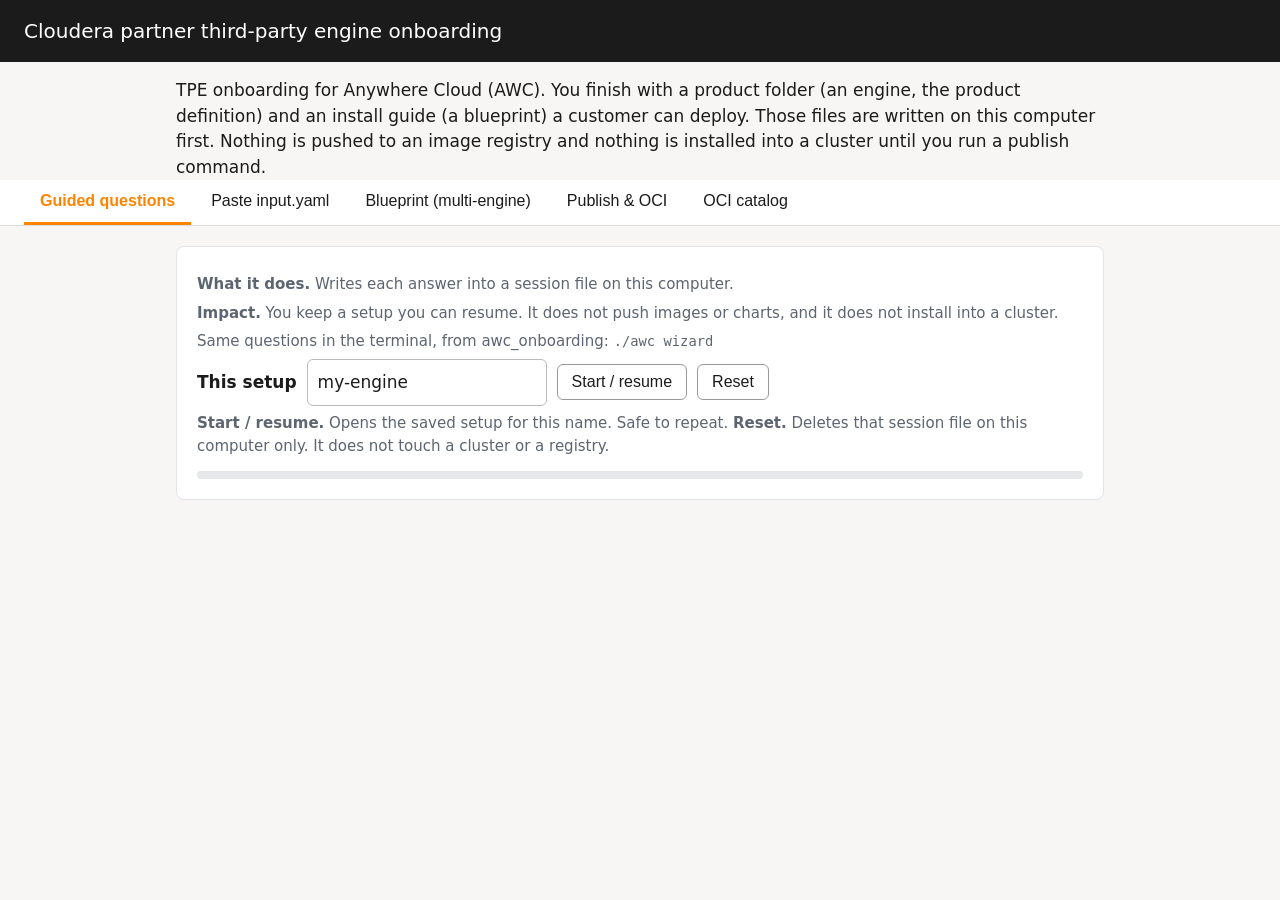
==== awc_onboarding/web/index.html @ 61711f6b "Say this repo is TPE onboarding for Anywhere Cloud (AWC). Keep the GitHub name tpe-onboarding-awc an" ====
<!doctype html>
<html><head><meta charset="utf-8"><title>Cloudera partner third-party engine onboarding</title>
<style>
:root{--b:#FF8400;--bg:#f7f6f4;--t:#1B1B1B}
*{box-sizing:border-box}body{margin:0;font:17px/1.5 system-ui,sans-serif;background:var(--bg);color:var(--t)}
header{background:#1B1B1B;color:#fff;padding:16px 24px;font-size:20px}
header b{color:#FF8400}
.start{max-width:960px;margin:16px auto 0;padding:0 16px;color:#1B1B1B}
nav{display:flex;flex-wrap:wrap;gap:4px;padding:0 24px;background:#fff;border-bottom:1px solid #ddd}
nav button{border:0;background:none;padding:12px 16px;cursor:pointer;font-size:16px;color:#1B1B1B;border-bottom:3px solid transparent}
nav button.on{border-color:#FF8400;color:#FF8400;font-weight:700}
code{font-family:ui-monospace,monospace;font-size:0.92em}
main{max-width:960px;margin:20px auto;padding:0 16px}
.card{background:#fff;border:1px solid #e1e4e8;border-radius:8px;padding:20px;margin-bottom:16px}
input,select,textarea{width:100%;max-width:100%;padding:10px;border:1px solid #bbb;border-radius:6px;font:inherit;background:#fff;color:#1B1B1B}
textarea{font-family:ui-monospace,monospace;font-size:14px;min-height:260px}
button.p{background:#FF8400;color:#1B1B1B;border:0;padding:10px 18px;border-radius:6px;cursor:pointer;font-size:16px;font-weight:700}
button.s{background:#fff;color:#1B1B1B;border:1px solid #999;padding:8px 14px;border-radius:6px;cursor:pointer;font-size:16px}
input:focus,select:focus,textarea:focus,button:focus{outline:2px solid #FF8400;outline-offset:2px}
button.p:focus{outline-color:#1B1B1B}
.row{display:flex;flex-wrap:wrap;gap:10px;align-items:center;margin-top:12px}.hide{display:none}
.bar{height:8px;background:#e5e7eb;border-radius:4px}.bar>div{height:100%;background:#FF8400;border-radius:4px}
.help{color:#5c6570;font-size:15px;margin:6px 0;white-space:pre-wrap}
.kicker{font-weight:700;margin:0 0 4px}
.err{color:#b00020}.ok{color:#0a7d33}.warn{color:#9a6700}
pre{background:#1B1B1B;color:#f2f2f2;padding:12px;border-radius:6px;overflow:auto;max-height:420px;font-size:13px;white-space:pre-wrap;word-break:break-word}
.tabs{display:flex;flex-wrap:wrap}.tabs button{margin:0 4px 4px 0}.tabs button.on{background:#1B1B1B;color:#fff}
label{font-weight:700;display:block;margin-top:12px}
.grid2{display:grid;grid-template-columns:1fr;gap:16px}
table.jobs{width:100%;border-collapse:collapse;font-size:14px;margin-top:8px}
table.jobs th,table.jobs td{border-bottom:1px solid #e1e4e8;text-align:left;padding:6px 8px;vertical-align:top}
@media(max-width:640px){header,nav{padding-left:16px;padding-right:16px}.row button{width:100%}}
</style></head><body>
<header>Cloudera partner third-party engine onboarding</header>
<p class="start">TPE onboarding for Anywhere Cloud (AWC). You finish with a product folder (an engine, the product definition) and an install guide (a blueprint) a customer can deploy. Those files are written on this computer first. Nothing is pushed to an image registry and nothing is installed into a cluster until you run a publish command.</p>
<nav id="nav">
 <button data-t="guided" class="on">Guided questions</button>
 <button data-t="yaml">Paste input.yaml</button>
 <button data-t="bp">Blueprint (multi-engine)</button>
 <button data-t="publish">Publish &amp; OCI</button>
 <button data-t="catalog">OCI catalog</button>
</nav>
<main>
<section id="guided" class="card">
 <p class="help"><b>What it does.</b> Writes each answer into a session file on this computer.</p>
 <p class="help"><b>Impact.</b> You keep a setup you can resume. It does not push images or charts, and it does not install into a cluster.</p>
 <p class="help">Same questions in the terminal, from awc_onboarding: <code>./awc wizard</code></p>
 <div class="row" style="margin-top:0"><label style="margin:0">This setup</label>
  <input id="sid" value="my-engine" style="max-width:240px">
  <button class="s" onclick="loadQ()">Start / resume</button>
  <button class="s" onclick="resetS()">Reset</button></div>
 <p class="help"><b>Start / resume.</b> Opens the saved setup for this name. Safe to repeat. <b>Reset.</b> Deletes that session file on this computer only. It does not touch a cluster or a registry.</p>
 <div class="bar" style="margin-top:14px"><div id="prog" style="width:0"></div></div>
 <div id="qbox"></div>
</section>
<section id="yaml" class="card hide">
 <p class="help"><b>What it does.</b> Validates the YAML in the box and, if the check passes, builds the product files in the browser.</p>
 <p class="help"><b>Impact.</b> You get a file list and a zip. A failed check publishes nothing and the error says what to fix. It does not push to a registry or install into a cluster. Safe to repeat.</p>
 <p class="help">Same check from awc_onboarding: <code>./awc build file.input.yaml</code></p>
 <div class="row" style="margin-top:0"><select id="exsel" onchange="loadEx('yamlta',this)"></select></div>
 <p class="help"><b>Load an example.</b> Fills the box with a finished YAML answer. It does not write a bundle and does not publish. Safe to repeat.</p>
 <p class="help">Only the fields you know are needed; everything optional gets a default.</p>
 <textarea id="yamlta" placeholder="partner: {id: neo4j, owner: \"Neo4j, Inc.\"}&#10;engine: {displayName: Neo4j, description: \"Graph database\", template: helm-simple}&#10;helm: {repoUrl: \"https://helm.neo4j.com/neo4j\", chart: neo4j, version: \"5.26.0\"}&#10;(or pick a ready-made example above)"></textarea>
 <div class="row"><button class="p" onclick="runYaml()">Generate &amp; validate</button></div>
 <p class="help"><b>Generate &amp; validate.</b> Checks the YAML and writes the product files when the check passes. If it fails, nothing is published and the error says what to fix.</p>
</section>
<section id="bp" class="card hide">
 <p class="help"><b>What it does.</b> Builds one install guide (a blueprint) from the product YAML you list. An engine is the product definition.</p>
 <p class="help"><b>Impact.</b> You get one blueprint file set and a check result. Entries marked existing are reused, not installed again. It does not push images or install into a cluster.</p>
 <p class="help">Same step from awc_onboarding: <code>./awc blueprint blueprint.input.yaml</code></p>
 <p class="help">One Blueprint = one app. List your engines (each its own input.yaml) and/or existing engines already on the cluster.</p>
 <label>blueprint.input.yaml</label><textarea id="bpta" style="min-height:200px"></textarea>
 <label>Engine input files referenced above</label><div id="engs"></div>
 <div class="row"><button class="s" onclick="addEng()">+ Add engine file</button>
 <button class="s" onclick="loadBpEx()">Load DataSpark example</button>
 <button class="p" onclick="runBp()">Compose &amp; validate</button></div>
 <p class="help"><b>+ Add engine file.</b> Adds another YAML box. It does not write a file until you compose.</p>
 <p class="help"><b>Load DataSpark example.</b> Fills the boxes with a finished answer. It does not publish. Safe to repeat.</p>
 <p class="help"><b>Compose &amp; validate.</b> Writes one install guide from the products listed and checks it. Existing products on the cluster are referenced, not installed again.</p>
</section>
<section id="publish" class="card hide">
 <p class="help"><b>What it does.</b> Stage bundle writes product YAML on this computer. Queue validate, Queue mirror, and Queue publish only add a job row.</p>
 <p class="help"><b>Impact.</b> Local files stay on this computer. These buttons do not push to an image registry and do not install into a cluster. Partner Launchpad is not connected here, so a queue click sends nothing. Safe to repeat.</p>
 <p class="help">A real mirror or publish, from the repo root: <code>make mirror-engine DIR=&lt;folder&gt;</code> then <code>make publish-engine DIR=&lt;folder&gt;</code>. Add <code>PUSH=1 APPROVE_PUBLISH=1</code> only when you mean to push.</p>
 <label>Image registry</label>
 <input id="lreg" placeholder="registry.example.com/your-namespace" oninput="updateNs()">
 <p class="help">Optional. Leave this empty until you publish. Any registry host works. It is not tied to one cloud.</p>
 <p class="help">Folder on the registry (namespace): <span id="lns">blank until you type a registry</span></p>
 <label>Short name</label>
 <input id="lslug" placeholder="neo4j" oninput="syncProductId()">
 <p id="lslugErr" class="err"></p>
 <p class="help">Folder name for the product definition (an engine). Lowercase letters and hyphens, for example neo4j.</p>
 <label>Product id</label>
 <input id="lpid" placeholder="partner-neo4j">
 <p class="help">Launchpad partner id. Starts as partner- plus the short name. Not sent from this screen.</p>
 <label>This setup</label>
 <input id="lsess" value="my-engine">
 <p class="help">Session name for the saved answers. A launchpad worker would use partners/&lt;short name&gt;/.</p>
 <div class="row">
  <button class="s" onclick="stageBundle()">Stage bundle</button>
  <button class="s" onclick="queueJob('validate')">Queue validate</button>
  <button class="s" onclick="queueJob('mirror')">Queue mirror</button>
  <button class="p" onclick="queueJob('publish')">Queue publish</button>
 </div>
 <p class="help"><b>Stage bundle.</b> Generates the YAML bundle locally. Impact: a succeeded row and a file count. Does not push.</p>
 <p class="help"><b>Queue publish.</b> Records a job only. Impact: nothing is uploaded, and no password is stored. The row says Partner Launchpad is not connected.</p>
 <div class="row"><button class="s" onclick="refreshJobs()">Refresh status</button></div>
 <p id="lmsg" class="help"></p>
 <table class="jobs"><thead><tr><th>When</th><th>Type</th><th>Status</th><th>Job id</th></tr></thead><tbody id="jobs"></tbody></table>
</section>
<section id="catalog" class="card hide">
 <h3>OCI program catalog</h3>
 <p class="help"><b>What it does.</b> Load / refresh asks for partner products and images for the registry you typed.</p>
 <p class="help"><b>Impact.</b> This checkout does not call Partner Launchpad, so the lists stay empty. The password is not stored and no registry is queried. Safe to repeat.</p>
 <div class="row">
  <input id="catEmail" placeholder="Launchpad email" autocomplete="off" style="max-width:240px">
  <input id="catPass" type="password" placeholder="Launchpad password" autocomplete="new-password" value="" style="max-width:240px">
  <button class="p" onclick="loadCatalog()">Load / refresh</button>
 </div>
 <p id="catNote" class="help">Partner Launchpad is not connected yet, so this does not load a live list. The password is not saved.</p>
 <h4>Partner engines</h4>
 <p class="help">An engine is the product definition.</p>
 <p id="partnerEmpty" class="help">No partner products listed.</p>
 <ul id="partnerList"></ul>
 <h4>Images in the marketplace repo</h4>
 <p id="imageEmpty" class="help">No images listed yet.</p>
 <p class="help">Registry: <span id="catReg"></span></p>
</section>
<section id="result" class="card hide"></section>
</main>
<script>
const $=id=>document.getElementById(id);
const api=async(p,b)=>{const r=await fetch(p,b?{method:'POST',body:JSON.stringify(b)}:{});return r.json()};
document.querySelectorAll('nav button').forEach(b=>b.onclick=()=>{
 document.querySelectorAll('nav button').forEach(x=>x.classList.toggle('on',x==b));
 ['guided','yaml','bp','publish','catalog'].forEach(t=>$(t).classList.toggle('hide',t!=b.dataset.t));
 if(b.dataset.t==='publish'&&!$('lsess').value)$('lsess').value=$('sid').value;
 if(b.dataset.t==='catalog'){$('catReg').textContent=$('lreg').value.trim()}
 $('result').classList.add('hide')});
const esc=s=>String(s).replace(/[&<>"]/g,c=>({'&':'&amp;','<':'&lt;','>':'&gt;','"':'&quot;'}[c]));
const PLAIN={'partner.id':'Short name','partner.owner':'Who makes this product','engine.displayName':'Name shoppers see','engine.description':'What the product does','engine.template':'How the product is packaged','publish.destinationRegistry':'Image registry, optional','publish.namespace':'Folder on the registry'};
let cur=null,prev=null;
const backBtn=n=>n>0?'<button class="s" onclick="goBack()">&larr; Back</button>':'';
async function loadQ(){
 const r=await api('/api/question?session='+encodeURIComponent($('sid').value));
 window.nAns=r.answered;
 $('prog').style.width=(r.total?100*r.answered/r.total:0)+'%';
 if(r.done){$('qbox').innerHTML='<p class="ok">All questions answered.</p><div class="row">'+backBtn(1)+'<button class="p" onclick="runSession()">Generate &amp; validate</button></div>';return}
 cur=r.question;let f;
 if(prev&&prev.id===cur.id){cur.default=prev.value}prev=null;
 if(cur.kind==='choice')f='<select id="ans">'+cur.choices.map(c=>`<option ${c==cur.default?'selected':''}>${esc(c)}</option>`).join('')+'</select>';
 else if(cur.kind==='bool')f=`<select id="ans"><option ${cur.default!==false?'selected':''}>yes</option><option ${cur.default===false?'selected':''}>no</option></select>`;
 else f=`<input id="ans" placeholder="${esc((cur.example||'').split('   or   ')[0].replace(/ \(.*$/,''))}" value="${esc(Array.isArray(cur.default)?cur.default.join(', '):(cur.default??''))}" onkeydown="if(event.key==='Enter')submitQ()">`;
 const plain=PLAIN[cur.id]?`<p class="kicker">${PLAIN[cur.id]}</p>`:'';
 let shown=cur.prompt;
 if(cur.id==='partner.id') shown="What is a short, unique name for this product? (lowercase, hyphens, no spaces -- e.g. 'starrocks', 'neo4j', 'dataspark')";
 const nextNote=cur.id==='partner.id'
  ? '<p class="help"><b>Next.</b> Saves this answer in the session file. The short name becomes the folder name. It does not push to a registry or install into a cluster.</p>'
  : '<p class="help"><b>Next.</b> Saves this answer in the session file. It does not push images or install into a cluster. Safe to repeat.</p>';
 $('qbox').innerHTML=plain+`<h3>${esc(shown)}</h3>${cur.help?`<div class="help">${esc(cur.help)}</div>`:''}${cur.example?`<div class="help"><b>Example:</b> ${esc(cur.example)}</div>`:''}${f}<div id="qe" class="err"></div><div class="row">${backBtn(r.answered)}<button class="p" onclick="submitQ()">Next</button></div>`+nextNote;
 $('ans').focus()}
async function goBack(){
 const r=await api('/api/back',{session:$('sid').value});
 if(r.id)prev={id:r.id,value:r.value};loadQ()}
async function submitQ(){
 let v=$('ans').value;if(cur.kind==='bool')v=v==='yes';
 if(cur.required&&v===''){$('qe').textContent='This question needs an answer. Type it in the field above to continue.';return}
 const r=await api('/api/answer',{session:$('sid').value,id:cur.id,value:v});
 if(r.error){$('qe').textContent=r.error;return}
 if(cur.id==='dependencies.hasAny'&&v===true)return depForm();
 loadQ()}
function depForm(){
 $('qbox').innerHTML=`<h3>Dependencies on other engines</h3><div class="help">Internal, Cloudera-native (CDE, CAI, CDF...) or third-party engines. auto = private; optional/ref = wired in the Blueprint.</div>
 <label>Name (key used in templates)</label><input id="dn" placeholder="database"><label>Engine resource name</label><input id="de" placeholder="cde-ace-engine">
 <label>Type</label><select id="dt"><option>auto</option><option>optional</option><option>ref</option></select>
 <label>Target instance (optional/ref only)</label><input id="di" placeholder="hive-metastore"><div id="dl" class="help"></div>
 <div class="row"><button class="s" onclick="goBack()">&larr; Back</button><button class="s" onclick="addDep()">Add dependency</button><button class="p" onclick="loadQ()">Done</button></div>`}
async function addDep(){
 const r=await api('/api/dependency',{session:$('sid').value,name:$('dn').value,engine:$('de').value,type:$('dt').value,instance:$('di').value||null});
 $('dl').textContent='Added: '+r.entries.map(e=>e.name+' → '+e.engine).join(', ');['dn','de','di'].forEach(i=>$(i).value='')}
async function resetS(){await api('/api/reset',{session:$('sid').value});loadQ()}
async function runSession(){show(await api('/api/run-session',{session:$('sid').value}))}
async function runYaml(){show(await api('/api/run-yaml',{yaml:$('yamlta').value}))}
function addEng(name='',text=''){const d=document.createElement('div');d.className='card';
 d.innerHTML=`<input placeholder="file name e.g. db.input.yaml" value="${esc(name)}"><textarea style="min-height:120px;margin-top:6px">${esc(text)}</textarea>`;$('engs').appendChild(d)}
async function loadBpEx(){$('engs').innerHTML='';
 $('bpta').value=(await api('/api/example?name=dataspark/blueprint.input.yaml')).text;
 for(const n of ['db','auth','api'])addEng(n+'.input.yaml',(await api('/api/example?name=dataspark/'+n+'.input.yaml')).text)}
async function runBp(){const engines={};$('engs').querySelectorAll('.card').forEach(c=>{const i=c.querySelector('input'),t=c.querySelector('textarea');if(i.value)engines[i.value]=t.value});
 show(await api('/api/run-blueprint',{blueprint:$('bpta').value,engines}))}
function show(r){const el=$('result');el.classList.remove('hide');
 if(r.error){el.innerHTML='<h3 class="err">'+esc(r.error)+'</h3>';return}
 const v=r.validation||{},reports=v.ok!==undefined?{bundle:v}:v;let h='<h3>Validation</h3>';
 for(const[k,x]of Object.entries(reports)){h+=`<div><b>${esc(k)}</b>: <span class="${x.ok?'ok':'err'}">${x.ok?'OK':'FAILED'}</span></div>`;
  (x.errors||[]).forEach(e=>h+=`<div class="err">✖ ${esc(e.file)}: ${esc(e.message)}</div>`);
  (x.warnings||[]).forEach(e=>h+=`<div class="warn">⚠ ${esc(e.file)}: ${esc(e.message)}</div>`)}
 const names=Object.keys(r.files);
 h+='<h3>Files</h3><div class="tabs">'+names.map((n,i)=>`<button class="s ${i?'':'on'}" onclick="tab(${i})">${esc(n)}</button>`).join('')+'</div><pre id="fv"></pre>'+
  '<div class="row"><button class="p" onclick="dl()">Download .zip</button></div>';
 el.innerHTML=h;window._f=r.files;window._z=r.zip;window._n=names;tab(0);el.scrollIntoView()}
function tab(i){$('fv').textContent=window._f[window._n[i]];document.querySelectorAll('.tabs button').forEach((b,j)=>b.classList.toggle('on',i==j))}
function dl(){const b=atob(window._z),a=new Uint8Array(b.length);for(let i=0;i<b.length;i++)a[i]=b.charCodeAt(i);
 const l=document.createElement('a');l.href=URL.createObjectURL(new Blob([a],{type:'application/zip'}));l.download='awc-bundle.zip';l.click()}
function updateNs(){
 const v=$('lreg').value.trim();const i=v.indexOf('/');
 $('lns').textContent=i>=0&&v.slice(i+1)?v.slice(i+1):'blank until you type a registry';
 if($('catReg'))$('catReg').textContent=v}
function syncProductId(){
 const slug=$('lslug').value.trim();
 const cur=$('lpid').value.trim();
 if(!cur||cur.startsWith('partner-'))$('lpid').value=slug?('partner-'+slug):''}
function paintJobs(jobs){
 $('jobs').innerHTML=(jobs||[]).map(j=>`<tr><td>${esc(j.when)}</td><td>${esc(j.type)}</td><td class="${j.status==='succeeded'?'ok':'err'}">${esc(j.status)}</td><td>${esc(j.id)}</td></tr>`).join('');
 const latest=(jobs||[])[0];
 $('lmsg').textContent=latest&&latest.detail?latest.detail:'';
 $('lmsg').className=latest&&latest.status==='succeeded'?'ok help':'err'}
async function refreshJobs(){const r=await api('/api/launchpad/jobs');paintJobs(r.jobs)}
async function stageBundle(){
 $('lslugErr').textContent='';
 if(!$('lslug').value.trim()){$('lslugErr').textContent='Type a short name, using lowercase letters and hyphens, for example neo4j.';return}
 const r=await api('/api/launchpad/stage',{session:$('lsess').value,slug:$('lslug').value,registry:$('lreg').value});
 await refreshJobs();
 if(r.error){$('lmsg').textContent=r.error;$('lmsg').className='err'}}
async function queueJob(action){
 if(!$('lslug').value.trim()){$('lslugErr').textContent='Type a short name, using lowercase letters and hyphens, for example neo4j.';return}
 const r=await api('/api/launchpad/queue',{action:action,slug:$('lslug').value,registry:$('lreg').value,username:'',password:''});
 await refreshJobs();
 if(r.error){$('lmsg').textContent=r.error;$('lmsg').className='err'}}
async function loadCatalog(){
 const r=await api('/api/launchpad/catalog',{username:$('catEmail').value,password:$('catPass').value,registry:$('lreg').value});
 $('catPass').value='';
 $('catReg').textContent=($('lreg').value||'').trim();
 $('partnerList').innerHTML='';
 $('catNote').textContent=r.message||r.error||'';
 $('partnerEmpty').textContent=(r.partners&&r.partners.length)?'':'No partner products listed.';
 $('imageEmpty').textContent=(r.images&&r.images.length)?'':'No images listed yet.'}
async function loadEx(t,sel){if(sel.value)$(t).value=(await api('/api/example?name='+encodeURIComponent(sel.value))).text}
(async()=>{const ex=await api('/api/examples');$('exsel').innerHTML='<option value="">Load an example…</option>'+ex.filter(e=>e.endsWith('.input.yaml')&&!e.includes('blueprint')&&!e.includes('/')).map(e=>`<option>${esc(e)}</option>`).join('');loadQ()})();
</script></body></html>
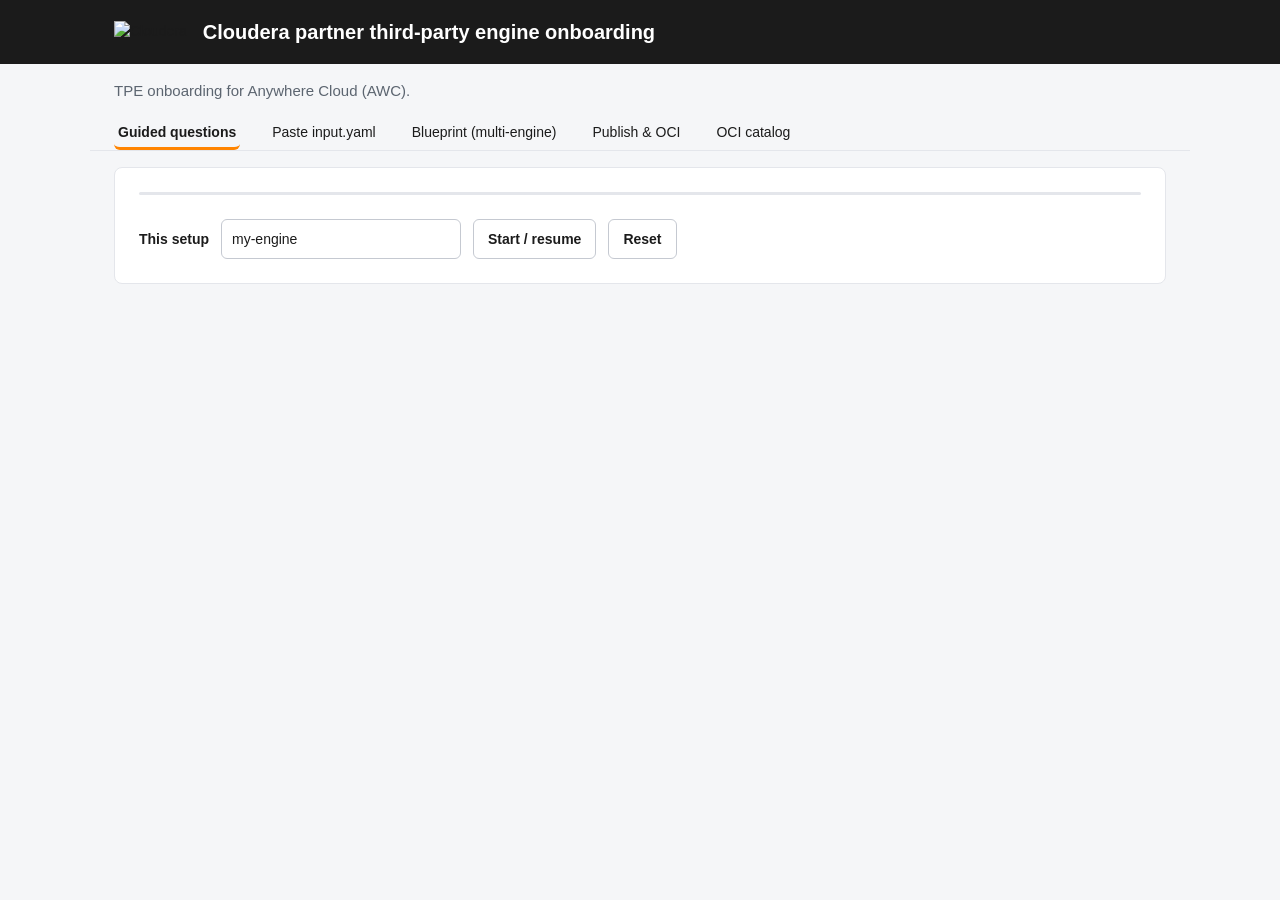
==== commit 9c58cddc: "Require registry credentials before a publish push. The publish form now asks for host, repository, " ====
--- a/awc_onboarding/web/index.html
+++ b/awc_onboarding/web/index.html
@@ -1,117 +1,129 @@
 <!doctype html>
 <html><head><meta charset="utf-8"><title>Cloudera partner third-party engine onboarding</title>
 <style>
-:root{--b:#FF8400;--bg:#f7f6f4;--t:#1B1B1B}
-*{box-sizing:border-box}body{margin:0;font:17px/1.5 system-ui,sans-serif;background:var(--bg);color:var(--t)}
-header{background:#1B1B1B;color:#fff;padding:16px 24px;font-size:20px}
-header b{color:#FF8400}
-.start{max-width:960px;margin:16px auto 0;padding:0 16px;color:#1B1B1B}
-nav{display:flex;flex-wrap:wrap;gap:4px;padding:0 24px;background:#fff;border-bottom:1px solid #ddd}
-nav button{border:0;background:none;padding:12px 16px;cursor:pointer;font-size:16px;color:#1B1B1B;border-bottom:3px solid transparent}
-nav button.on{border-color:#FF8400;color:#FF8400;font-weight:700}
-code{font-family:ui-monospace,monospace;font-size:0.92em}
-main{max-width:960px;margin:20px auto;padding:0 16px}
-.card{background:#fff;border:1px solid #e1e4e8;border-radius:8px;padding:20px;margin-bottom:16px}
-input,select,textarea{width:100%;max-width:100%;padding:10px;border:1px solid #bbb;border-radius:6px;font:inherit;background:#fff;color:#1B1B1B}
-textarea{font-family:ui-monospace,monospace;font-size:14px;min-height:260px}
-button.p{background:#FF8400;color:#1B1B1B;border:0;padding:10px 18px;border-radius:6px;cursor:pointer;font-size:16px;font-weight:700}
-button.s{background:#fff;color:#1B1B1B;border:1px solid #999;padding:8px 14px;border-radius:6px;cursor:pointer;font-size:16px}
+*{box-sizing:border-box}
+@font-face{font-family:"Source Sans 3";src:url("/fonts/SourceSans3-Regular.otf") format("opentype");font-weight:400;font-style:normal}
+@font-face{font-family:"Source Sans 3";src:url("/fonts/SourceSans3-Bold.otf") format("opentype");font-weight:600;font-style:normal}
+body{margin:0;background:#F5F6F8;color:#1B1B1B;font-family:"Source Sans 3","Source Sans Pro","Helvetica Neue",Helvetica,Arial,sans-serif;font-size:14px;line-height:1.45;font-weight:400}
+.shell{max-width:1100px;margin:0 auto;padding:0 24px}
+header{background:#1B1B1B;height:64px}
+header .shell{height:64px;display:flex;align-items:center;gap:16px}
+header img{height:22px;width:auto;display:block}
+header h1{margin:0;color:#fff;font-size:20px;font-weight:600;line-height:1.2}
+.sub{margin:16px auto 0;color:#5C6570;font-size:15px}
+nav.shell{display:flex;flex-wrap:nowrap;gap:8px;margin-top:8px;border-bottom:1px solid #E4E6EB}
+nav button{flex:0 0 auto;border:0;background:none;padding:12px 4px;margin-right:20px;cursor:pointer;font-size:14px;font-weight:400;color:#1B1B1B;border-bottom:3px solid transparent;white-space:nowrap}
+nav button.on{border-bottom-color:#FF8400;font-weight:600}
+main.shell{margin-top:16px;margin-bottom:32px}
+.card{background:#fff;border:1px solid #E4E6EB;border-radius:8px;padding:24px}
+.track{height:3px;background:#E4E6EB;border-radius:2px;margin-bottom:24px}
+.track>div{height:3px;background:#FF8400;width:0}
+.session{display:flex;align-items:center;gap:12px}
+.session label{margin:0;font-weight:600;white-space:nowrap}
+.session input{width:240px;flex:0 0 240px;height:40px}
+input,select,textarea{width:100%;padding:8px 10px;border:1px solid #C5C9D1;border-radius:6px;font-family:inherit;font-size:14px;line-height:1.45;background:#fff;color:#1B1B1B}
+textarea{font-family:ui-monospace,monospace;font-size:14px;min-height:220px}
+button{height:40px;border-radius:6px;font-family:inherit;font-size:14px;font-weight:600;line-height:1.45;cursor:pointer}
+button.p{background:#FF8400;color:#1B1B1B;border:0;padding:0 16px}
+button.p:hover{background:#E07000}
+button.s{background:#fff;color:#1B1B1B;border:1px solid #C5C9D1;padding:0 14px}
 input:focus,select:focus,textarea:focus,button:focus{outline:2px solid #FF8400;outline-offset:2px}
 button.p:focus{outline-color:#1B1B1B}
-.row{display:flex;flex-wrap:wrap;gap:10px;align-items:center;margin-top:12px}.hide{display:none}
-.bar{height:8px;background:#e5e7eb;border-radius:4px}.bar>div{height:100%;background:#FF8400;border-radius:4px}
-.help{color:#5c6570;font-size:15px;margin:6px 0;white-space:pre-wrap}
-.kicker{font-weight:700;margin:0 0 4px}
-.err{color:#b00020}.ok{color:#0a7d33}.warn{color:#9a6700}
+.row{display:flex;align-items:center;gap:12px;margin-top:16px}
+.hide{display:none}
+.help{color:#5C6570;font-size:14px;line-height:1.45;margin:8px 0 0}
+h3{margin:20px 0 8px;font-size:18px;font-weight:600;line-height:1.45}
+.actions{display:flex;align-items:center;flex-wrap:wrap;gap:8px;margin-top:16px}
+.actions button{height:40px}
+label{font-weight:600;display:block;margin-top:16px}
+.err{color:#b00020;margin:8px 0 0}.ok{color:#0a7d33}.warn{color:#9a6700}
 pre{background:#1B1B1B;color:#f2f2f2;padding:12px;border-radius:6px;overflow:auto;max-height:420px;font-size:13px;white-space:pre-wrap;word-break:break-word}
-.tabs{display:flex;flex-wrap:wrap}.tabs button{margin:0 4px 4px 0}.tabs button.on{background:#1B1B1B;color:#fff}
-label{font-weight:700;display:block;margin-top:12px}
-.grid2{display:grid;grid-template-columns:1fr;gap:16px}
-table.jobs{width:100%;border-collapse:collapse;font-size:14px;margin-top:8px}
-table.jobs th,table.jobs td{border-bottom:1px solid #e1e4e8;text-align:left;padding:6px 8px;vertical-align:top}
-@media(max-width:640px){header,nav{padding-left:16px;padding-right:16px}.row button{width:100%}}
+.tabs{display:flex;flex-wrap:wrap;gap:8px}.tabs button.on{background:#1B1B1B;color:#fff}
+table.jobs{width:100%;border-collapse:collapse;font-size:14px;margin-top:16px}
+table.jobs th,table.jobs td{border-bottom:1px solid #E4E6EB;text-align:left;padding:8px;vertical-align:top}
 </style></head><body>
-<header>Cloudera partner third-party engine onboarding</header>
-<p class="start">TPE onboarding for Anywhere Cloud (AWC). You finish with a product folder (an engine, the product definition) and an install guide (a blueprint) a customer can deploy. Those files are written on this computer first. Nothing is pushed to an image registry and nothing is installed into a cluster until you run a publish command.</p>
-<nav id="nav">
+<header>
+ <div class="shell">
+  <img src="/cloudera-logo.png" alt="Cloudera" height="22">
+  <h1>Cloudera partner third-party engine onboarding</h1>
+ </div>
+</header>
+<p class="shell sub">TPE onboarding for Anywhere Cloud (AWC).</p>
+<nav id="nav" class="shell">
  <button data-t="guided" class="on">Guided questions</button>
  <button data-t="yaml">Paste input.yaml</button>
  <button data-t="bp">Blueprint (multi-engine)</button>
  <button data-t="publish">Publish &amp; OCI</button>
  <button data-t="catalog">OCI catalog</button>
 </nav>
-<main>
+<main class="shell">
 <section id="guided" class="card">
- <p class="help"><b>What it does.</b> Writes each answer into a session file on this computer.</p>
- <p class="help"><b>Impact.</b> You keep a setup you can resume. It does not push images or charts, and it does not install into a cluster.</p>
- <p class="help">Same questions in the terminal, from awc_onboarding: <code>./awc wizard</code></p>
- <div class="row" style="margin-top:0"><label style="margin:0">This setup</label>
-  <input id="sid" value="my-engine" style="max-width:240px">
+ <div class="track"><div id="prog"></div></div>
+ <div class="session"><label for="sid">This setup</label>
+  <input id="sid" value="my-engine">
   <button class="s" onclick="loadQ()">Start / resume</button>
   <button class="s" onclick="resetS()">Reset</button></div>
- <p class="help"><b>Start / resume.</b> Opens the saved setup for this name. Safe to repeat. <b>Reset.</b> Deletes that session file on this computer only. It does not touch a cluster or a registry.</p>
- <div class="bar" style="margin-top:14px"><div id="prog" style="width:0"></div></div>
  <div id="qbox"></div>
 </section>
 <section id="yaml" class="card hide">
- <p class="help"><b>What it does.</b> Validates the YAML in the box and, if the check passes, builds the product files in the browser.</p>
- <p class="help"><b>Impact.</b> You get a file list and a zip. A failed check publishes nothing and the error says what to fix. It does not push to a registry or install into a cluster. Safe to repeat.</p>
- <p class="help">Same check from awc_onboarding: <code>./awc build file.input.yaml</code></p>
- <div class="row" style="margin-top:0"><select id="exsel" onchange="loadEx('yamlta',this)"></select></div>
- <p class="help"><b>Load an example.</b> Fills the box with a finished YAML answer. It does not write a bundle and does not publish. Safe to repeat.</p>
+ <label for="exsel">Load an example</label>
+ <select id="exsel" onchange="loadEx('yamlta',this)"></select>
  <p class="help">Only the fields you know are needed; everything optional gets a default.</p>
  <textarea id="yamlta" placeholder="partner: {id: neo4j, owner: \"Neo4j, Inc.\"}&#10;engine: {displayName: Neo4j, description: \"Graph database\", template: helm-simple}&#10;helm: {repoUrl: \"https://helm.neo4j.com/neo4j\", chart: neo4j, version: \"5.26.0\"}&#10;(or pick a ready-made example above)"></textarea>
  <div class="row"><button class="p" onclick="runYaml()">Generate &amp; validate</button></div>
- <p class="help"><b>Generate &amp; validate.</b> Checks the YAML and writes the product files when the check passes. If it fails, nothing is published and the error says what to fix.</p>
+ <p class="help">Checks the YAML and writes the product files on this computer if the check passes. A failed check publishes nothing. It does not push to a registry.</p>
 </section>
 <section id="bp" class="card hide">
- <p class="help"><b>What it does.</b> Builds one install guide (a blueprint) from the product YAML you list. An engine is the product definition.</p>
- <p class="help"><b>Impact.</b> You get one blueprint file set and a check result. Entries marked existing are reused, not installed again. It does not push images or install into a cluster.</p>
- <p class="help">Same step from awc_onboarding: <code>./awc blueprint blueprint.input.yaml</code></p>
- <p class="help">One Blueprint = one app. List your engines (each its own input.yaml) and/or existing engines already on the cluster.</p>
+ <p class="help">One blueprint is one install guide. List your products, each in its own YAML, and any engines already on the cluster.</p>
  <label>blueprint.input.yaml</label><textarea id="bpta" style="min-height:200px"></textarea>
  <label>Engine input files referenced above</label><div id="engs"></div>
  <div class="row"><button class="s" onclick="addEng()">+ Add engine file</button>
  <button class="s" onclick="loadBpEx()">Load DataSpark example</button>
  <button class="p" onclick="runBp()">Compose &amp; validate</button></div>
- <p class="help"><b>+ Add engine file.</b> Adds another YAML box. It does not write a file until you compose.</p>
- <p class="help"><b>Load DataSpark example.</b> Fills the boxes with a finished answer. It does not publish. Safe to repeat.</p>
- <p class="help"><b>Compose &amp; validate.</b> Writes one install guide from the products listed and checks it. Existing products on the cluster are referenced, not installed again.</p>
+ <p class="help">Writes one install guide from the products listed and checks it on this computer. Existing engines are reused, not installed again. Nothing is pushed.</p>
 </section>
 <section id="publish" class="card hide">
- <p class="help"><b>What it does.</b> Stage bundle writes product YAML on this computer. Queue validate, Queue mirror, and Queue publish only add a job row.</p>
- <p class="help"><b>Impact.</b> Local files stay on this computer. These buttons do not push to an image registry and do not install into a cluster. Partner Launchpad is not connected here, so a queue click sends nothing. Safe to repeat.</p>
- <p class="help">A real mirror or publish, from the repo root: <code>make mirror-engine DIR=&lt;folder&gt;</code> then <code>make publish-engine DIR=&lt;folder&gt;</code>. Add <code>PUSH=1 APPROVE_PUBLISH=1</code> only when you mean to push.</p>
- <label>Image registry</label>
- <input id="lreg" placeholder="registry.example.com/your-namespace" oninput="updateNs()">
- <p class="help">Optional. Leave this empty until you publish. Any registry host works. It is not tied to one cloud.</p>
- <p class="help">Folder on the registry (namespace): <span id="lns">blank until you type a registry</span></p>
- <label>Short name</label>
- <input id="lslug" placeholder="neo4j" oninput="syncProductId()">
- <p id="lslugErr" class="err"></p>
- <p class="help">Folder name for the product definition (an engine). Lowercase letters and hyphens, for example neo4j.</p>
- <label>Product id</label>
- <input id="lpid" placeholder="partner-neo4j">
- <p class="help">Launchpad partner id. Starts as partner- plus the short name. Not sent from this screen.</p>
- <label>This setup</label>
- <input id="lsess" value="my-engine">
- <p class="help">Session name for the saved answers. A launchpad worker would use partners/&lt;short name&gt;/.</p>
- <div class="row">
-  <button class="s" onclick="stageBundle()">Stage bundle</button>
-  <button class="s" onclick="queueJob('validate')">Queue validate</button>
-  <button class="s" onclick="queueJob('mirror')">Queue mirror</button>
-  <button class="p" onclick="queueJob('publish')">Queue publish</button>
+ <label for="lhost">Registry host</label>
+ <input id="lhost" placeholder="registry.example.com" autocomplete="off">
+ <p class="help">Where the images will be pushed. Any registry. Not tied to one cloud.</p>
+ <label for="lrepo">Repository name</label>
+ <input id="lrepo" placeholder="your-namespace/product" autocomplete="off">
+ <p class="help">The repository path on that host.</p>
+ <label for="limage">Image name</label>
+ <input id="limage" placeholder="neo4j" autocomplete="off">
+ <p class="help">Image name starts as the folder name from the first step. Change it if the image name is different.</p>
+ <label for="ltag">Tag</label>
+ <input id="ltag" placeholder="1.0.0" autocomplete="off">
+ <p class="help">The image tag. Nothing is pushed until host, repository, image name, and tag are all set.</p>
+ <label for="luser">Registry username</label>
+ <input id="luser" autocomplete="off">
+ <label for="lpass">Registry password or token</label>
+ <input id="lpass" type="password" autocomplete="new-password" value="">
+ <p id="lneed" class="help">Required to push. The password is not saved.</p>
+ <details>
+  <summary>Advanced</summary>
+  <label for="lpid">Launchpad id</label>
+  <input id="lpid" placeholder="partner-neo4j" autocomplete="off">
+  <label for="lsess">Local save name</label>
+  <input id="lsess" value="my-engine" autocomplete="off">
+ </details>
+ <div class="actions">
+  <button class="s" type="button" onclick="stageBundle()">Create local files</button>
+  <button class="s" type="button" onclick="checkFiles()">Check files</button>
+  <button class="s" type="button" onclick="copyImages()">Copy images</button>
+  <button class="p" type="button" onclick="publishProduct()">Publish the product</button>
  </div>
- <p class="help"><b>Stage bundle.</b> Generates the YAML bundle locally. Impact: a succeeded row and a file count. Does not push.</p>
- <p class="help"><b>Queue publish.</b> Records a job only. Impact: nothing is uploaded, and no password is stored. The row says Partner Launchpad is not connected.</p>
- <div class="row"><button class="s" onclick="refreshJobs()">Refresh status</button></div>
+ <p class="help">Create local files writes the product folder on this computer. Does not upload anything.</p>
+ <p class="help">Check files checks the YAML. Does not upload.</p>
+ <p class="help">Copy images pushes the image to registry host / repository name : tag. Nothing is copied if any of those, or the username or password, is empty.</p>
+ <p class="help">Publish the product sends the install guide after the image exists. Partner Launchpad is not connected, so nothing is sent.</p>
+ <div class="row"><button class="s" type="button" onclick="refreshJobs()">Refresh status</button></div>
+ <p class="help">Updates the job list on this page.</p>
  <p id="lmsg" class="help"></p>
  <table class="jobs"><thead><tr><th>When</th><th>Type</th><th>Status</th><th>Job id</th></tr></thead><tbody id="jobs"></tbody></table>
 </section>
 <section id="catalog" class="card hide">
  <h3>OCI program catalog</h3>
- <p class="help"><b>What it does.</b> Load / refresh asks for partner products and images for the registry you typed.</p>
- <p class="help"><b>Impact.</b> This checkout does not call Partner Launchpad, so the lists stay empty. The password is not stored and no registry is queried. Safe to repeat.</p>
  <div class="row">
   <input id="catEmail" placeholder="Launchpad email" autocomplete="off" style="max-width:240px">
   <input id="catPass" type="password" placeholder="Launchpad password" autocomplete="new-password" value="" style="max-width:240px">
@@ -134,8 +146,8 @@
 document.querySelectorAll('nav button').forEach(b=>b.onclick=()=>{
  document.querySelectorAll('nav button').forEach(x=>x.classList.toggle('on',x==b));
  ['guided','yaml','bp','publish','catalog'].forEach(t=>$(t).classList.toggle('hide',t!=b.dataset.t));
- if(b.dataset.t==='publish'&&!$('lsess').value)$('lsess').value=$('sid').value;
- if(b.dataset.t==='catalog'){$('catReg').textContent=$('lreg').value.trim()}
+ if(b.dataset.t==='publish') fillImageFromFolder();
+ if(b.dataset.t==='catalog'){$('catReg').textContent=($('lhost').value||'').trim()}
  $('result').classList.add('hide')});
 const esc=s=>String(s).replace(/[&<>"]/g,c=>({'&':'&amp;','<':'&lt;','>':'&gt;','"':'&quot;'}[c]));
 const PLAIN={'partner.id':'Short name','partner.owner':'Who makes this product','engine.displayName':'Name shoppers see','engine.description':'What the product does','engine.template':'How the product is packaged','publish.destinationRegistry':'Image registry, optional','publish.namespace':'Folder on the registry'};
@@ -167,6 +179,7 @@
  if(cur.required&&v===''){$('qe').textContent='This question needs an answer. Type it in the field above to continue.';return}
  const r=await api('/api/answer',{session:$('sid').value,id:cur.id,value:v});
  if(r.error){$('qe').textContent=r.error;return}
+ if(cur.id==='partner.id'){window._folder=String(v).trim(); fillImageFromFolder(); const id=$('lpid'); if(id&&(!id.value||id.value.startsWith('partner-'))) id.value=window._folder?('partner-'+window._folder):'';}
  if(cur.id==='dependencies.hasAny'&&v===true)return depForm();
  loadQ()}
 function depForm(){
@@ -201,14 +214,20 @@
 function tab(i){$('fv').textContent=window._f[window._n[i]];document.querySelectorAll('.tabs button').forEach((b,j)=>b.classList.toggle('on',i==j))}
 function dl(){const b=atob(window._z),a=new Uint8Array(b.length);for(let i=0;i<b.length;i++)a[i]=b.charCodeAt(i);
  const l=document.createElement('a');l.href=URL.createObjectURL(new Blob([a],{type:'application/zip'}));l.download='awc-bundle.zip';l.click()}
-function updateNs(){
- const v=$('lreg').value.trim();const i=v.indexOf('/');
- $('lns').textContent=i>=0&&v.slice(i+1)?v.slice(i+1):'blank until you type a registry';
- if($('catReg'))$('catReg').textContent=v}
-function syncProductId(){
- const slug=$('lslug').value.trim();
- const cur=$('lpid').value.trim();
- if(!cur||cur.startsWith('partner-'))$('lpid').value=slug?('partner-'+slug):''}
+function fillImageFromFolder(){
+ const name=window._folder||'';
+ const image=$('limage');
+ if(image&&!image.value.trim()&&name) image.value=name}
+function pushCoords(){
+ return ['lhost','lrepo','limage','ltag','luser','lpass'].map(id=>$(id).value.trim())}
+function pushReady(){
+ const [host,repo,image,tag,user,pass]=pushCoords();
+ if(host&&repo&&image&&tag&&user&&pass) return true;
+ $('lneed').textContent='Required to push. The password is not saved.';
+ $('lmsg').textContent='Required to push. The password is not saved.';
+ $('lmsg').className='err';
+ return false}
+function clearRegistryPassword(){ $('lpass').value='' }
 function paintJobs(jobs){
  $('jobs').innerHTML=(jobs||[]).map(j=>`<tr><td>${esc(j.when)}</td><td>${esc(j.type)}</td><td class="${j.status==='succeeded'?'ok':'err'}">${esc(j.status)}</td><td>${esc(j.id)}</td></tr>`).join('');
  const latest=(jobs||[])[0];
@@ -216,20 +235,27 @@
  $('lmsg').className=latest&&latest.status==='succeeded'?'ok help':'err'}
 async function refreshJobs(){const r=await api('/api/launchpad/jobs');paintJobs(r.jobs)}
 async function stageBundle(){
- $('lslugErr').textContent='';
- if(!$('lslug').value.trim()){$('lslugErr').textContent='Type a short name, using lowercase letters and hyphens, for example neo4j.';return}
- const r=await api('/api/launchpad/stage',{session:$('lsess').value,slug:$('lslug').value,registry:$('lreg').value});
+ const folder=window._folder||'';
+ if(!folder){$('lmsg').textContent='Set the folder name on the first step before creating files.';$('lmsg').className='err';return}
+ const r=await api('/api/launchpad/stage',{session:$('lsess').value,slug:folder});
  await refreshJobs();
  if(r.error){$('lmsg').textContent=r.error;$('lmsg').className='err'}}
-async function queueJob(action){
- if(!$('lslug').value.trim()){$('lslugErr').textContent='Type a short name, using lowercase letters and hyphens, for example neo4j.';return}
- const r=await api('/api/launchpad/queue',{action:action,slug:$('lslug').value,registry:$('lreg').value,username:'',password:''});
- await refreshJobs();
- if(r.error){$('lmsg').textContent=r.error;$('lmsg').className='err'}}
+async function checkFiles(){
+ const r=await api('/api/run-session',{session:$('lsess').value});
+ if(r.error){$('lmsg').textContent=r.error;$('lmsg').className='err';return}
+ $('lmsg').textContent='Check passed. Nothing was uploaded.';$('lmsg').className='ok'}
+async function copyImages(){
+ if(!pushReady()) return;
+ clearRegistryPassword();
+ $('lmsg').textContent='Nothing was copied. Partner Launchpad is not connected, so this page does not upload.';$('lmsg').className='err'}
+async function publishProduct(){
+ if(!pushReady()) return;
+ clearRegistryPassword();
+ $('lmsg').textContent='Partner Launchpad is not connected, so nothing is sent.';$('lmsg').className='err'}
 async function loadCatalog(){
- const r=await api('/api/launchpad/catalog',{username:$('catEmail').value,password:$('catPass').value,registry:$('lreg').value});
+ const r=await api('/api/launchpad/catalog',{username:$('catEmail').value,password:$('catPass').value,registry:$('lhost').value});
  $('catPass').value='';
- $('catReg').textContent=($('lreg').value||'').trim();
+ $('catReg').textContent=($('lhost').value||'').trim();
  $('partnerList').innerHTML='';
  $('catNote').textContent=r.message||r.error||'';
  $('partnerEmpty').textContent=(r.partners&&r.partners.length)?'':'No partner products listed.';
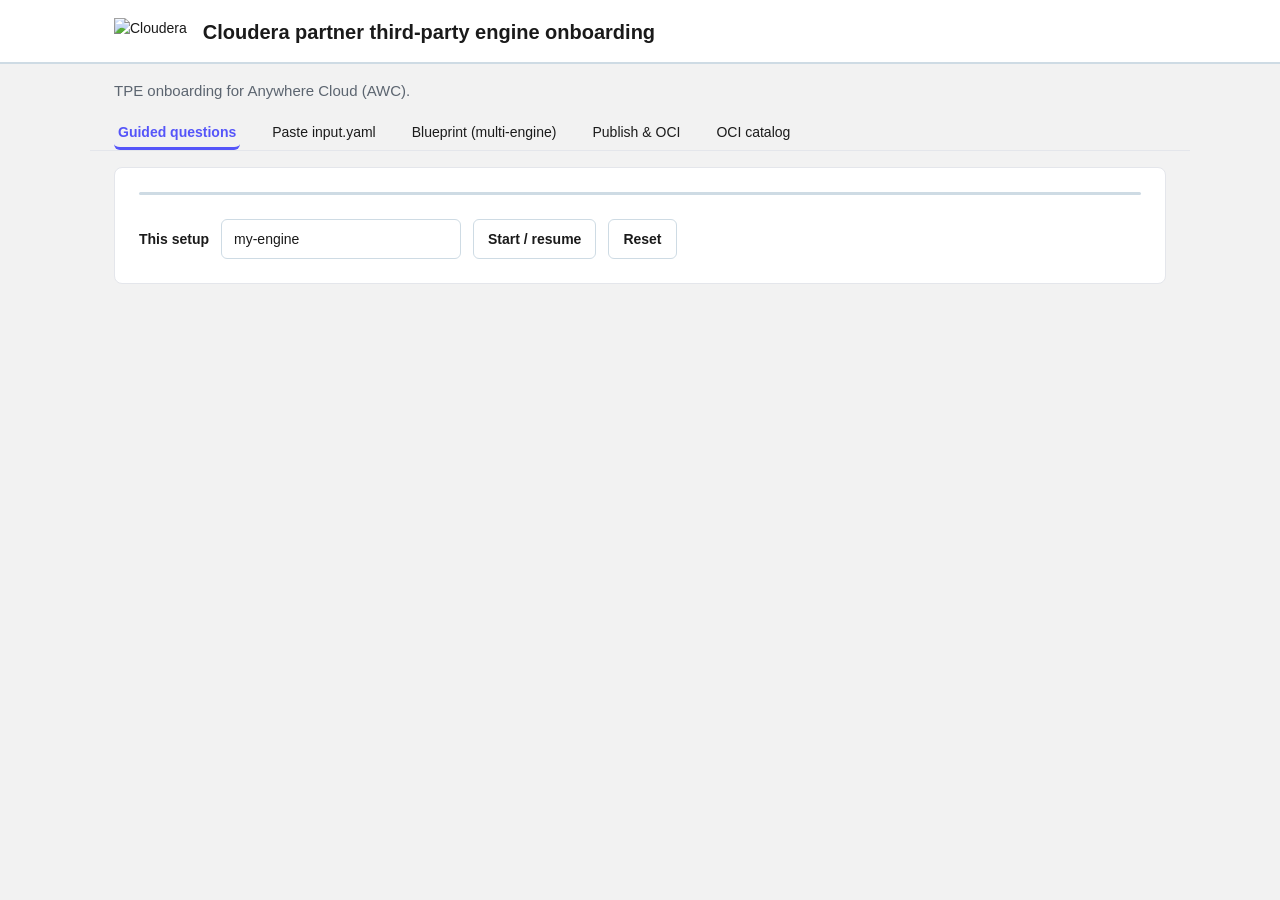
==== commit 2ac46562: "Match the workbench header to the live Cloudera site. Serve the official wordmark locally, use a whi" ====
--- a/awc_onboarding/web/index.html
+++ b/awc_onboarding/web/index.html
@@ -4,30 +4,31 @@
 *{box-sizing:border-box}
 @font-face{font-family:"Source Sans 3";src:url("/fonts/SourceSans3-Regular.otf") format("opentype");font-weight:400;font-style:normal}
 @font-face{font-family:"Source Sans 3";src:url("/fonts/SourceSans3-Bold.otf") format("opentype");font-weight:600;font-style:normal}
-body{margin:0;background:#F5F6F8;color:#1B1B1B;font-family:"Source Sans 3","Source Sans Pro","Helvetica Neue",Helvetica,Arial,sans-serif;font-size:14px;line-height:1.45;font-weight:400}
+body{margin:0;background:#f2f2f2;color:#1a1a1a;font-family:"Source Sans 3","Source Sans Pro","Helvetica Neue",Helvetica,Arial,sans-serif;font-size:14px;line-height:1.45;font-weight:400}
 .shell{max-width:1100px;margin:0 auto;padding:0 24px}
-header{background:#1B1B1B;height:64px}
+header{background:#fff;height:64px;border-bottom:2px solid #cedbe4}
 header .shell{height:64px;display:flex;align-items:center;gap:16px}
-header img{height:22px;width:auto;display:block}
-header h1{margin:0;color:#fff;font-size:20px;font-weight:600;line-height:1.2}
+header img{height:28px;width:auto;display:block}
+header h1{margin:0;color:#1a1a1a;font-size:20px;font-weight:600;line-height:1.2}
 .sub{margin:16px auto 0;color:#5C6570;font-size:15px}
 nav.shell{display:flex;flex-wrap:nowrap;gap:8px;margin-top:8px;border-bottom:1px solid #E4E6EB}
 nav button{flex:0 0 auto;border:0;background:none;padding:12px 4px;margin-right:20px;cursor:pointer;font-size:14px;font-weight:400;color:#1B1B1B;border-bottom:3px solid transparent;white-space:nowrap}
-nav button.on{border-bottom-color:#FF8400;font-weight:600}
+nav button.on{border-bottom-color:#5555f9;color:#5555f9;font-weight:600}
 main.shell{margin-top:16px;margin-bottom:32px}
 .card{background:#fff;border:1px solid #E4E6EB;border-radius:8px;padding:24px}
-.track{height:3px;background:#E4E6EB;border-radius:2px;margin-bottom:24px}
-.track>div{height:3px;background:#FF8400;width:0}
+.track{height:3px;background:#cedbe4;border-radius:2px;margin-bottom:24px}
+.track>div{height:3px;background:#ff550d;width:0}
 .session{display:flex;align-items:center;gap:12px}
 .session label{margin:0;font-weight:600;white-space:nowrap}
 .session input{width:240px;flex:0 0 240px;height:40px}
-input,select,textarea{width:100%;padding:8px 10px;border:1px solid #C5C9D1;border-radius:6px;font-family:inherit;font-size:14px;line-height:1.45;background:#fff;color:#1B1B1B}
+input,select,textarea{width:100%;padding:10px 12px;border:1px solid #cedbe4;border-radius:6px;font-family:inherit;font-size:14px;line-height:1.45;background:#fff;color:#1a1a1a}
 textarea{font-family:ui-monospace,monospace;font-size:14px;min-height:220px}
 button{height:40px;border-radius:6px;font-family:inherit;font-size:14px;font-weight:600;line-height:1.45;cursor:pointer}
-button.p{background:#FF8400;color:#1B1B1B;border:0;padding:0 16px}
-button.p:hover{background:#E07000}
-button.s{background:#fff;color:#1B1B1B;border:1px solid #C5C9D1;padding:0 14px}
-input:focus,select:focus,textarea:focus,button:focus{outline:2px solid #FF8400;outline-offset:2px}
+button.p{background:#ff550d;color:#fff;border:0;padding:0 16px}
+button.p:hover{background:#e04c0c}
+button.s{background:#fff;color:#1a1a1a;border:1px solid #cedbe4;padding:0 14px}
+a{color:#413cc3}
+input:focus,select:focus,textarea:focus,button:focus{outline:2px solid #5555f9;outline-offset:3px}
 button.p:focus{outline-color:#1B1B1B}
 .row{display:flex;align-items:center;gap:12px;margin-top:16px}
 .hide{display:none}
@@ -38,7 +39,7 @@
 label{font-weight:600;display:block;margin-top:16px}
 .err{color:#b00020;margin:8px 0 0}.ok{color:#0a7d33}.warn{color:#9a6700}
 pre{background:#1B1B1B;color:#f2f2f2;padding:12px;border-radius:6px;overflow:auto;max-height:420px;font-size:13px;white-space:pre-wrap;word-break:break-word}
-.tabs{display:flex;flex-wrap:wrap;gap:8px}.tabs button.on{background:#1B1B1B;color:#fff}
+.tabs{display:flex;flex-wrap:wrap;gap:8px}.tabs button.on{background:#fff;color:#5555f9;border-bottom:3px solid #5555f9}
 table.jobs{width:100%;border-collapse:collapse;font-size:14px;margin-top:16px}
 table.jobs th,table.jobs td{border-bottom:1px solid #E4E6EB;text-align:left;padding:8px;vertical-align:top}
 </style></head><body>
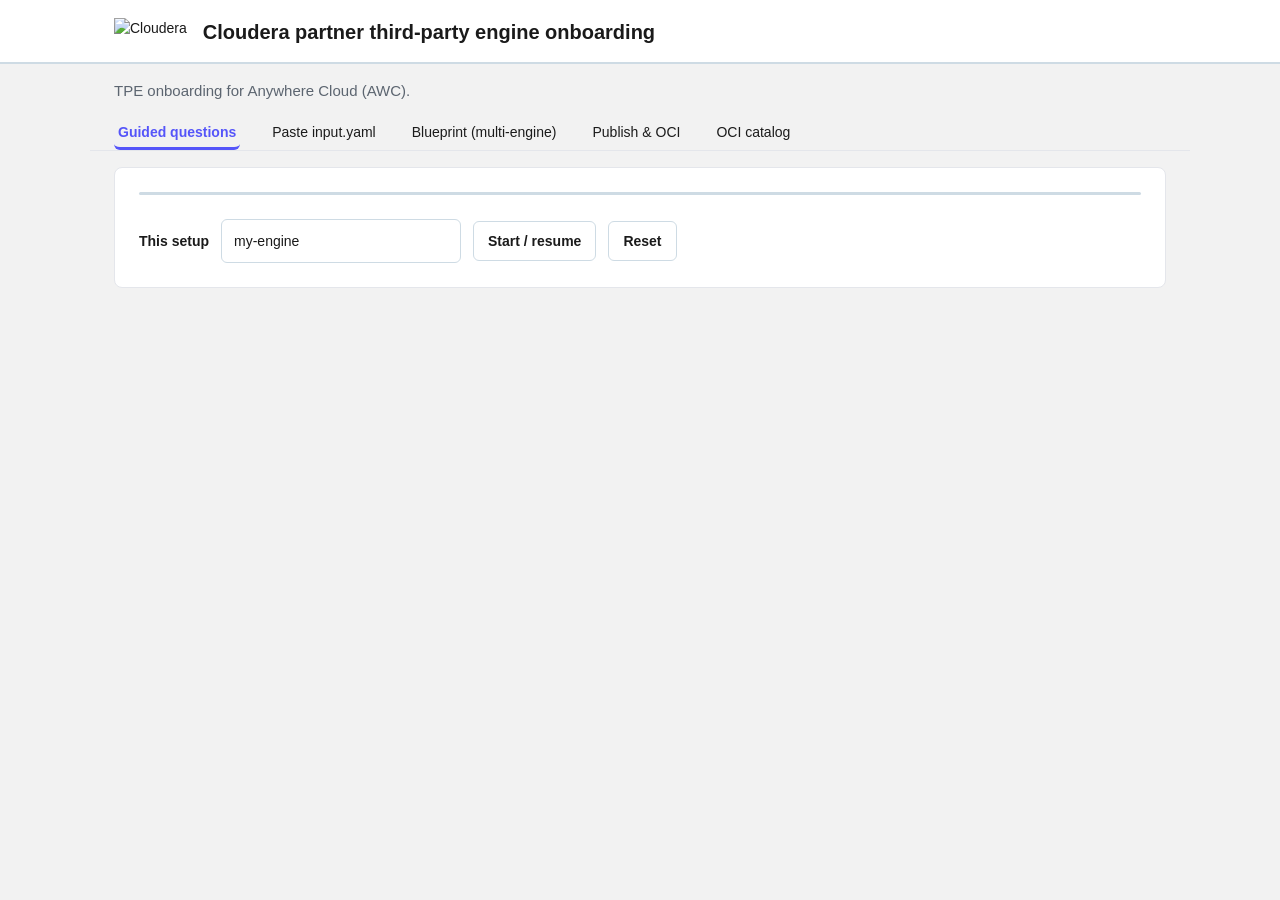
==== commit 84ce766c: "Keep a gap between help text and every field. The same padding and orange focus ring now apply on al" ====
--- a/awc_onboarding/web/index.html
+++ b/awc_onboarding/web/index.html
@@ -20,28 +20,28 @@
 .track>div{height:3px;background:#ff550d;width:0}
 .session{display:flex;align-items:center;gap:12px}
 .session label{margin:0;font-weight:600;white-space:nowrap}
-.session input{width:240px;flex:0 0 240px;height:40px}
-input,select,textarea{width:100%;padding:10px 12px;border:1px solid #cedbe4;border-radius:6px;font-family:inherit;font-size:14px;line-height:1.45;background:#fff;color:#1a1a1a}
-textarea{font-family:ui-monospace,monospace;font-size:14px;min-height:220px}
+.session input{width:240px;flex:0 0 240px;height:auto;min-height:44px;margin:0}
+input,select,textarea{display:block;width:100%;box-sizing:border-box;padding:10px 12px;margin:8px 0 0;border:1px solid #cedbe4;border-radius:6px;font-family:inherit;font-size:14px;line-height:1.45;background:#fff;color:#1a1a1a}
+textarea{font-family:ui-monospace,monospace;font-size:14px;line-height:1.45;min-height:220px;padding:10px 12px}
 button{height:40px;border-radius:6px;font-family:inherit;font-size:14px;font-weight:600;line-height:1.45;cursor:pointer}
 button.p{background:#ff550d;color:#fff;border:0;padding:0 16px}
 button.p:hover{background:#e04c0c}
 button.s{background:#fff;color:#1a1a1a;border:1px solid #cedbe4;padding:0 14px}
 a{color:#413cc3}
-input:focus,select:focus,textarea:focus,button:focus{outline:2px solid #5555f9;outline-offset:3px}
-button.p:focus{outline-color:#1B1B1B}
-.row{display:flex;align-items:center;gap:12px;margin-top:16px}
+input:focus,select:focus,textarea:focus{outline:2px solid #ff550d;outline-offset:2px}
+button:focus{outline:2px solid #5555f9;outline-offset:2px}
+.row,.actions{display:flex;align-items:center;flex-wrap:wrap;gap:8px;margin-top:16px;margin-bottom:8px}
 .hide{display:none}
-.help{color:#5C6570;font-size:14px;line-height:1.45;margin:8px 0 0}
+.help{color:#5C6570;font-size:14px;line-height:1.45;margin:8px 0}
 h3{margin:20px 0 8px;font-size:18px;font-weight:600;line-height:1.45}
-.actions{display:flex;align-items:center;flex-wrap:wrap;gap:8px;margin-top:16px}
 .actions button{height:40px}
-label{font-weight:600;display:block;margin-top:16px}
+label{font-weight:600;display:block;margin:16px 0 8px}
+.help + input,.help + select,.help + textarea,label + input,label + select,label + textarea{margin-top:8px}
 .err{color:#b00020;margin:8px 0 0}.ok{color:#0a7d33}.warn{color:#9a6700}
 pre{background:#1B1B1B;color:#f2f2f2;padding:12px;border-radius:6px;overflow:auto;max-height:420px;font-size:13px;white-space:pre-wrap;word-break:break-word}
 .tabs{display:flex;flex-wrap:wrap;gap:8px}.tabs button.on{background:#fff;color:#5555f9;border-bottom:3px solid #5555f9}
 table.jobs{width:100%;border-collapse:collapse;font-size:14px;margin-top:16px}
-table.jobs th,table.jobs td{border-bottom:1px solid #E4E6EB;text-align:left;padding:8px;vertical-align:top}
+table.jobs th,table.jobs td{border-bottom:1px solid #E4E6EB;text-align:left;padding:10px 12px;vertical-align:top}
 </style></head><body>
 <header>
  <div class="shell">
